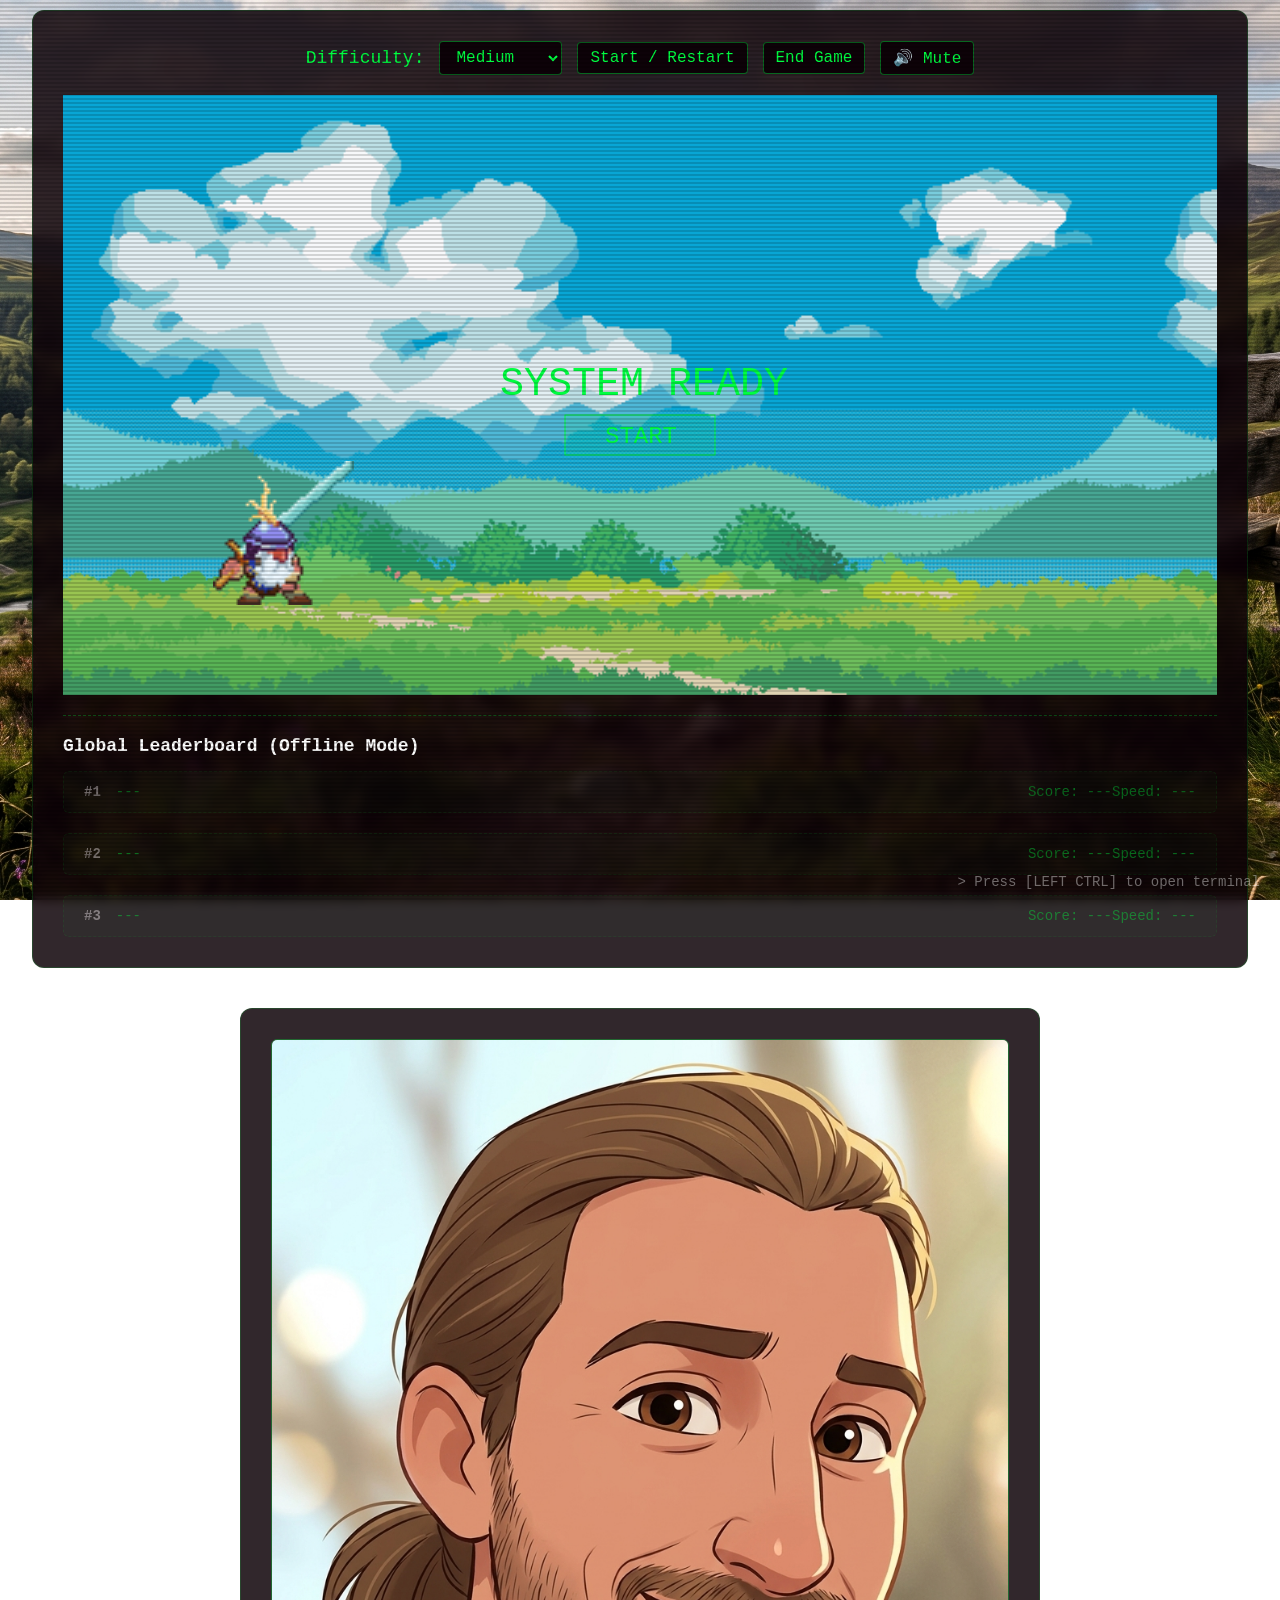
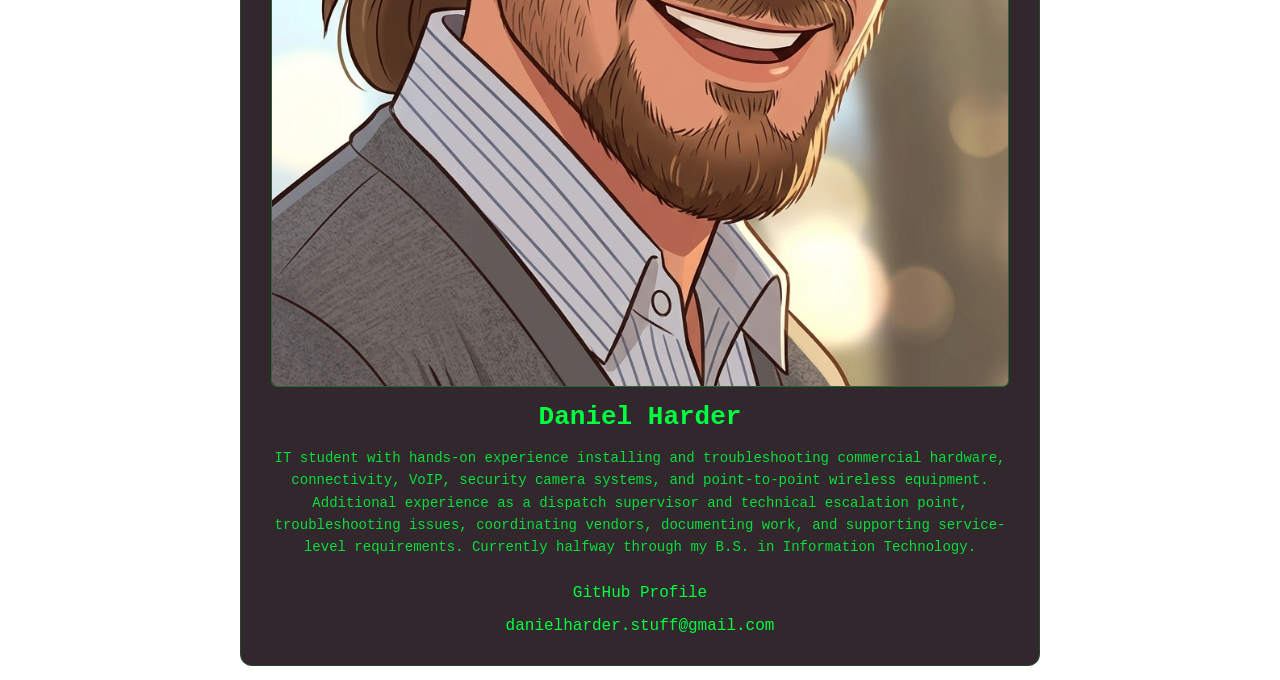
==== index.html @ 2880f7e4 "Quite a few game changes, and a few cmd additions" ====
<!DOCTYPE html>
<html lang="en">
<head>
    <meta charset="UTF-8">
    <meta name="viewport" content="width=device-width, initial-scale=1.0">
    <title>Daniel's Terminal</title> 
    <link href="https://fonts.googleapis.com/css2?family=Fredoka:wght@500&display=swap" rel="stylesheet">
    <link rel="stylesheet" href="style.css">
</head>
<body>
    <div class="layout-container">
        
        <div class="game-column">
            <div class="controls">
                <label for="difficulty">Difficulty: </label>
                <select id="difficulty">
                    <option value="practice">Practice</option>
                    <option value="medium" selected>Medium</option>
                    <option value="hard">Hard</option>
                </select>
                
                <button id="startBtn">Start / Restart</button>
                <button id="endBtn">End Game</button>
                <button id="muteBtn">🔊 Mute</button>
            </div>

            <canvas id="gameCanvas" width="1200" height="700"></canvas>

            <div class="leaderboard-panel">
                <h3>Global Leaderboard (Offline Mode)</h3>
                <div class="scores-grid" id="leaderboardGrid"></div>
            </div>
        </div>

        <div class="profile-column">
            <img src="assets/anidani.jpg" alt="Daniel" class="profile-pic">
            <h2>Daniel Harder</h2>
            
            <p class="bio-text">
                IT student with hands-on experience installing and troubleshooting commercial hardware, connectivity, VoIP, security camera systems, and point-to-point wireless equipment. Additional experience as a dispatch supervisor and technical escalation point, troubleshooting issues, coordinating vendors, documenting work, and supporting service-level requirements. Currently halfway through my B.S. in Information Technology.
            </p>
            
            <div class="links">
                <a href="https://github.com/danielharderpi-png" target="_blank">GitHub Profile</a>
                <a href="mailto:danielharder.stuff@gmail.com">danielharder.stuff@gmail.com</a>
            </div>
        </div>

    </div>

    <!-- The Name Input Overlay (Hidden by default) -->
    <div id="nameModal" class="modal hidden">
        <div class="modal-content">
            <h3>NEW RECORD IDENTIFIED</h3>
            <p>Enter User ID for the Leaderboard:</p>
            <input type="text" id="playerNameInput" maxlength="10" autocomplete="off" placeholder="NAME">
            <button id="saveNameBtn">Save Record</button>
        </div>
    </div>

    <!-- Terminal Hint -->
    <div id="terminal-hint">> Press [LEFT CTRL] to open terminal</div>

    <!-- Terminal Overlay -->
    <div id="terminal-overlay" class="hidden">
        <div id="terminal-output"></div>
        <div class="terminal-input-line">
            <span class="prompt">guest@terminalio:~$</span>
            <input type="text" id="terminal-input" autocomplete="off" spellcheck="false">
        </div>
    </div>

    <div class="scanlines"></div>

    <script src="script.js"></script>
</body>
</html>
---- style.css ----
* {
    box-sizing: border-box;
}

body {
    margin: 0;
    background-image: url('assets/sitebg.jpg');
    background-size: cover;
    background-position: center;
    background-repeat: no-repeat;
    background-attachment: fixed;
    color: #00ff41;
    font-family: monospace;
    display: flex;
    justify-content: center;
    align-items: center;
    min-height: 100vh; 
    padding: 10px 0;
}

.layout-container {
    display: flex;
    width: 95%;
    max-width: 1800px;
    justify-content: space-between;
    align-items: flex-start;
    gap: 40px;
}

.game-column {
    flex: 1;
    display: flex;
    flex-direction: column;
    align-items: center;
    background-color: rgba(13, 2, 8, 0.85);
    backdrop-filter: blur(6px);
    padding: 30px;
    border-radius: 12px;
    border: 1px solid rgba(0, 255, 65, 0.15);
    width: 100%;
}

.controls {
    display: flex;
    gap: 15px;
    align-items: center;
    font-size: 18px;
    margin-bottom: 20px;
    z-index: 10; 
}

select, button {
    background-color: #0d0208;
    color: #00ff41;
    border: 1px solid rgba(0, 255, 65, 0.4);
    border-radius: 4px;
    padding: 6px 12px;
    font-family: monospace;
    font-size: 16px;
    cursor: pointer;
    transition: 0.2s;
}

button:hover, select:hover {
    background-color: #00ff41;
    color: #0d0208;
}

canvas {
    background-color: transparent;
    border: none;
    box-shadow: none;
    max-width: 100%;
    height: auto;
}

.profile-column {
    display: flex;
    flex-direction: column;
    align-items: center;
    gap: 15px;
    width: 350px;
    background-color: rgba(13, 2, 8, 0.85);
    backdrop-filter: blur(6px);
    padding: 30px;
    border-radius: 12px;
    border: 1px solid rgba(0, 255, 65, 0.15);
    z-index: 10;
}

.profile-pic {
    width: 100%;
    height: auto;
    border: 1px solid rgba(0, 255, 65, 0.3);
    border-radius: 6px;
    display: block;
    object-fit: cover;
}

.profile-column h2 { margin: 0; font-size: 26px; text-align: center; }

.bio-text {
    font-size: 14px;
    line-height: 1.6;
    text-align: center;
    color: rgba(0, 255, 65, 0.85);
    margin: 0;
}

.links { display: flex; flex-direction: column; align-items: center; gap: 15px; margin-top: 10px; }
.links a { color: #00ff41; text-decoration: none; font-size: 16px; transition: 0.2s; word-break: break-all;}
.links a:hover { text-decoration: underline; background-color: rgba(0, 255, 65, 0.15); padding: 2px 4px; border-radius: 3px;}

.leaderboard-panel {
    width: 100%;
    margin-top: 20px;
    border-top: 1px dashed rgba(0, 255, 65, 0.3);
    padding-top: 20px;
    z-index: 10;
}

.leaderboard-panel h3 {
    margin: 0 0 15px 0;
    font-size: 18px;
    color: #fff;
    text-align: left;
}

.scores-grid {
    display: flex;
    justify-content: space-between;
    gap: 20px;
}

.score-card {
    flex: 1;
    display: flex;
    justify-content: space-between;
    background-color: rgba(0, 255, 65, 0.05);
    padding: 12px 20px;
    border-radius: 6px;
    border: 1px solid rgba(0, 255, 65, 0.2);
    font-size: 14px;
    align-items: center;
}

.score-card.empty {
    opacity: 0.4;
    border-style: dashed;
}

.rank { font-weight: bold; color: #fff; }
.name { flex-grow: 1; margin-left: 15px; }

.scanlines {
    position: fixed;
    top: 0; left: 0; width: 100vw; height: 100vh;
    background: linear-gradient(rgba(18, 16, 16, 0) 50%, rgba(0, 0, 0, 0.15) 50%);
    background-size: 100% 4px;
    pointer-events: none; 
    z-index: 5;
}

@keyframes shake {
    0% { transform: translate(2px, 2px) rotate(0deg); }
    20% { transform: translate(-3px, 0px) rotate(1deg); }
    40% { transform: translate(2px, -2px) rotate(1deg); }
    60% { transform: translate(-3px, 2px) rotate(0deg); }
    80% { transform: translate(3px, -1px) rotate(-1deg); }
    100% { transform: translate(0px, 0px) rotate(0deg); }
}
.shake {
    animation: shake 0.2s cubic-bezier(.36,.07,.19,.97) both;
}

.hidden { display: none !important; }

.modal {
    position: fixed; 
    top: 0; left: 0; width: 100vw; height: 100vh;
    background-color: rgba(13, 2, 8, 0.9);
    display: flex; 
    justify-content: center; 
    align-items: center;
    z-index: 100;
}

.modal-content {
    background-color: rgba(13, 2, 8, 0.95);
    padding: 40px; 
    border-radius: 8px;
    border: 1px solid #00ff41;
    text-align: center; 
    box-shadow: 0 0 30px rgba(0, 255, 65, 0.4);
}

.modal-content h3 { margin-top: 0; }

.modal-content input {
    background-color: #0d0208; 
    color: #00ff41;
    border: 1px solid rgba(0, 255, 65, 0.5);
    padding: 10px; 
    margin: 15px 0; 
    font-family: monospace; 
    font-size: 20px;
    text-align: center; 
    text-transform: uppercase; 
    outline: none;
    width: 200px;
}

@media (max-width: 1400px) {
    .layout-container {
        flex-direction: column;
        align-items: center;
    }
    
    .profile-column {
        width: 100%;
        max-width: 800px; 
    }

    .scores-grid {
        flex-direction: column; 
    }
}

/* Terminal Hint */
#terminal-hint {
    position: fixed;
    bottom: 10px;
    right: 20px;
    color: rgba(255, 255, 255, 0.4);
    font-family: monospace;
    font-size: 14px;
    z-index: 100;
    pointer-events: none;
}

/* Terminal Overlay */
#terminal-overlay {
    position: fixed;
    bottom: 0;
    left: 0;
    width: 100%;
    height: 45vh; 
    background: rgba(0, 0, 0, 0.85);
    backdrop-filter: blur(5px);
    color: #00ff00;
    font-family: monospace;
    z-index: 1000;
    padding: 20px;
    box-sizing: border-box;
    display: flex;
    flex-direction: column;
    overflow-y: auto;
}

#terminal-output {
    margin-bottom: 10px;
    white-space: pre-wrap;
    line-height: 1.5;
}

.terminal-input-line {
    display: flex;
    align-items: center;
}

.prompt {
    margin-right: 10px;
    color: #00ff00;
}

#terminal-input {
    background: transparent;
    border: none;
    color: #00ff00;
    font-family: monospace;
    font-size: 16px;
    flex-grow: 1;
    outline: none;
}

/* Blinking Placeholder for Terminal Hint */
.blink-placeholder::placeholder {
    color: rgba(0, 255, 65, 0.6);
    animation: blink 1.5s step-end infinite;
}

@keyframes blink {
    50% { opacity: 0; }
}
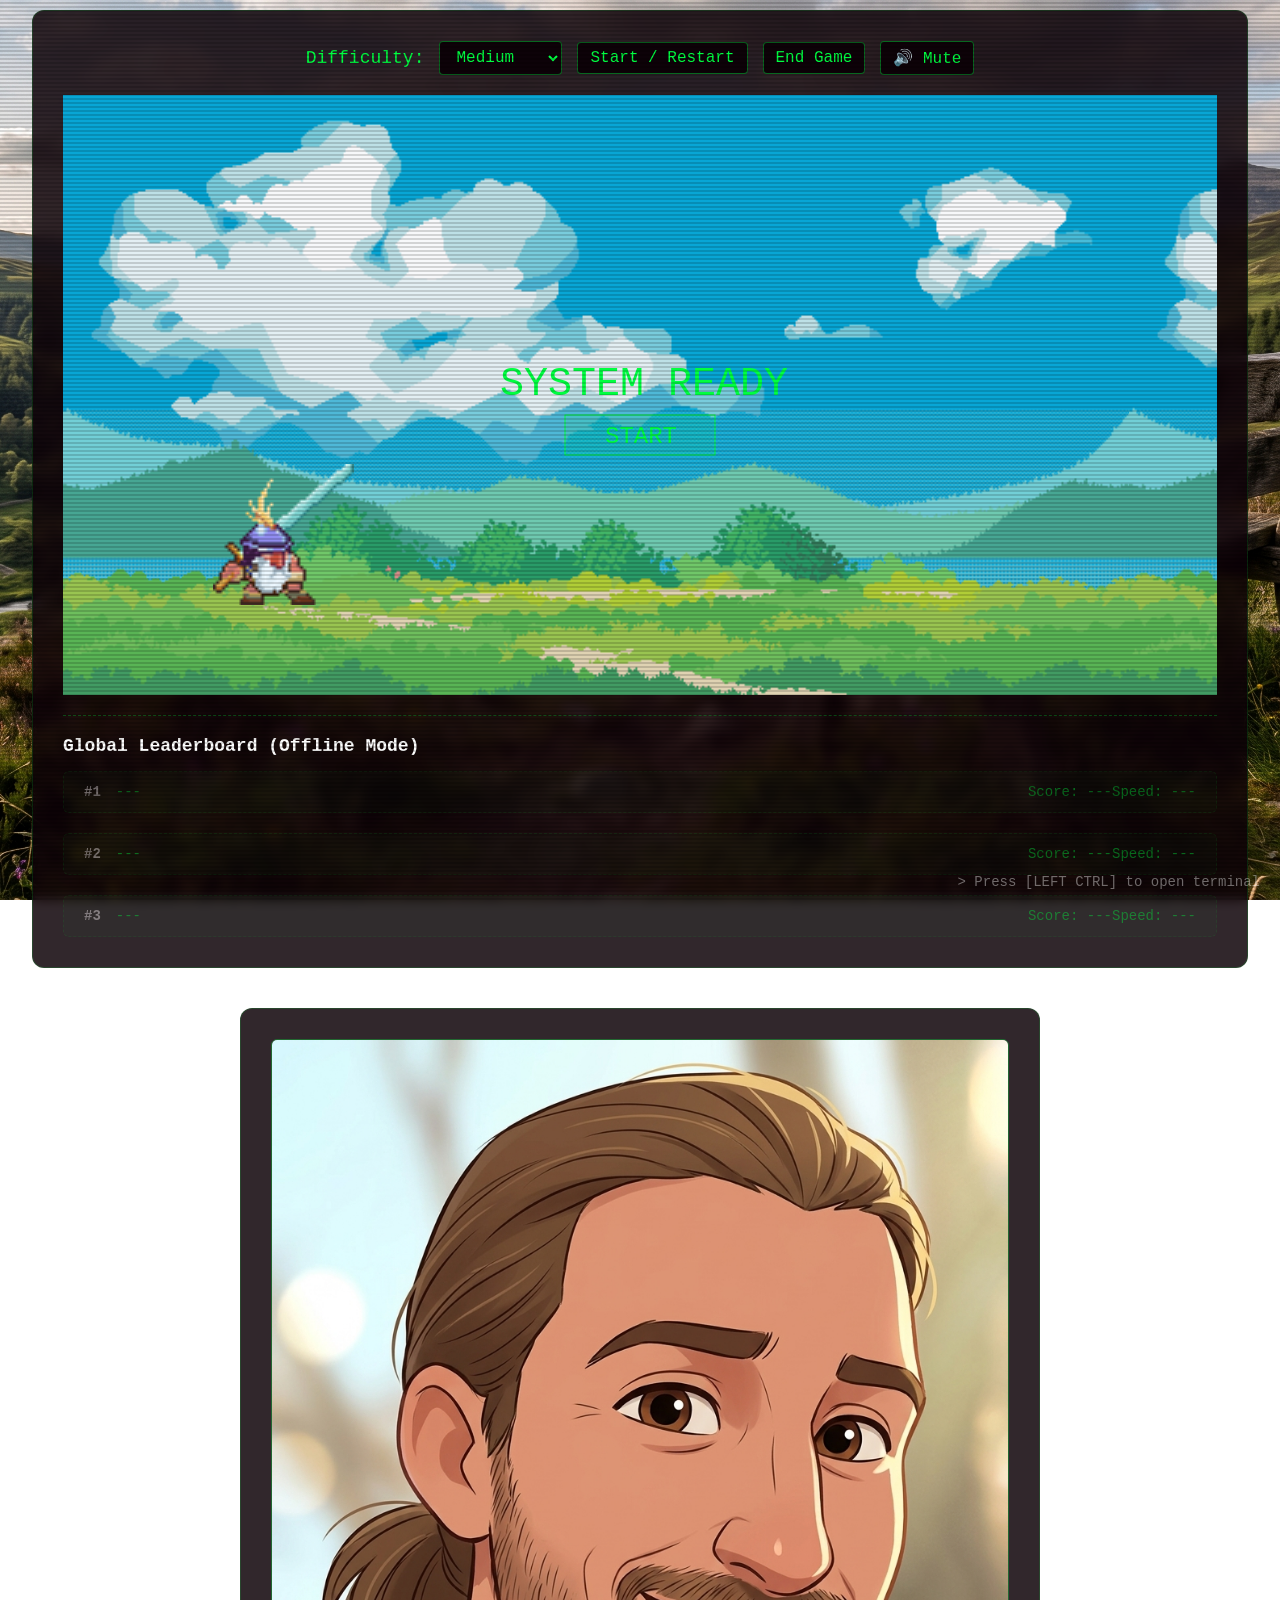
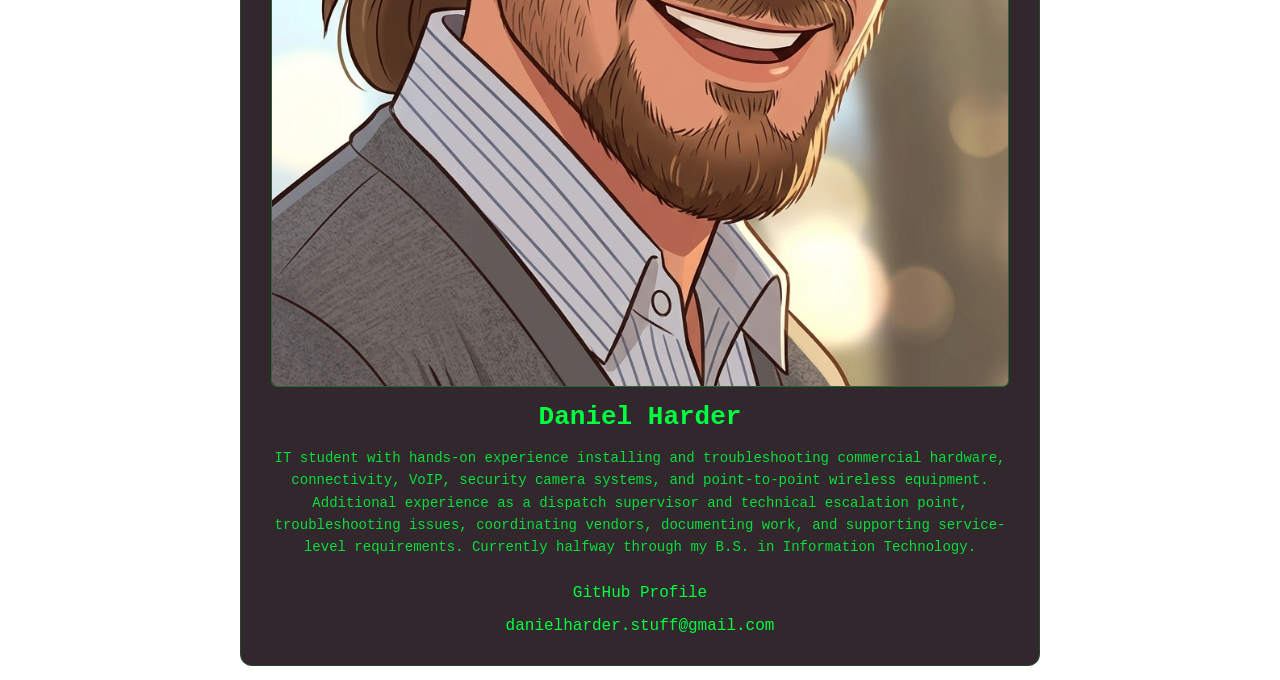
==== commit c2f5d83f: "attempt at adjusting format for large mobile screens." ====
--- a/index.html
+++ b/index.html
@@ -72,6 +72,18 @@
 
     <div class="scanlines"></div>
 
-    <script src="script.js"></script>
+    <script>
+    // Check if the user is on a mobile device
+    if (/Mobi|Android|iPhone|iPad/i.test(navigator.userAgent) || window.matchMedia("(pointer: coarse)").matches) {
+        let mobileScript = document.createElement('script');
+        mobileScript.src = 'mobile.js';
+        document.body.appendChild(mobileScript);
+    } else {
+        // Otherwise, load the desktop terminal game
+        let desktopScript = document.createElement('script');
+        desktopScript.src = 'script.js';
+        document.body.appendChild(desktopScript);
+    }
+</script>
 </body>
 </html>
--- a/style.css
+++ b/style.css
@@ -291,4 +291,23 @@
 
 @keyframes blink {
     50% { opacity: 0; }
+}
+@media (max-width: 1024px) {
+    .controls, .profile-column, .leaderboard-panel {
+        display: none !important;
+    }
+    .game-column {
+        padding: 0;
+        border: none;
+        background-color: transparent;
+        backdrop-filter: none;
+        width: 100vw;
+        height: 100vh;
+        justify-content: center;
+    }
+    .layout-container {
+        width: 100%;
+        margin: 0;
+        gap: 0;
+    }
 }
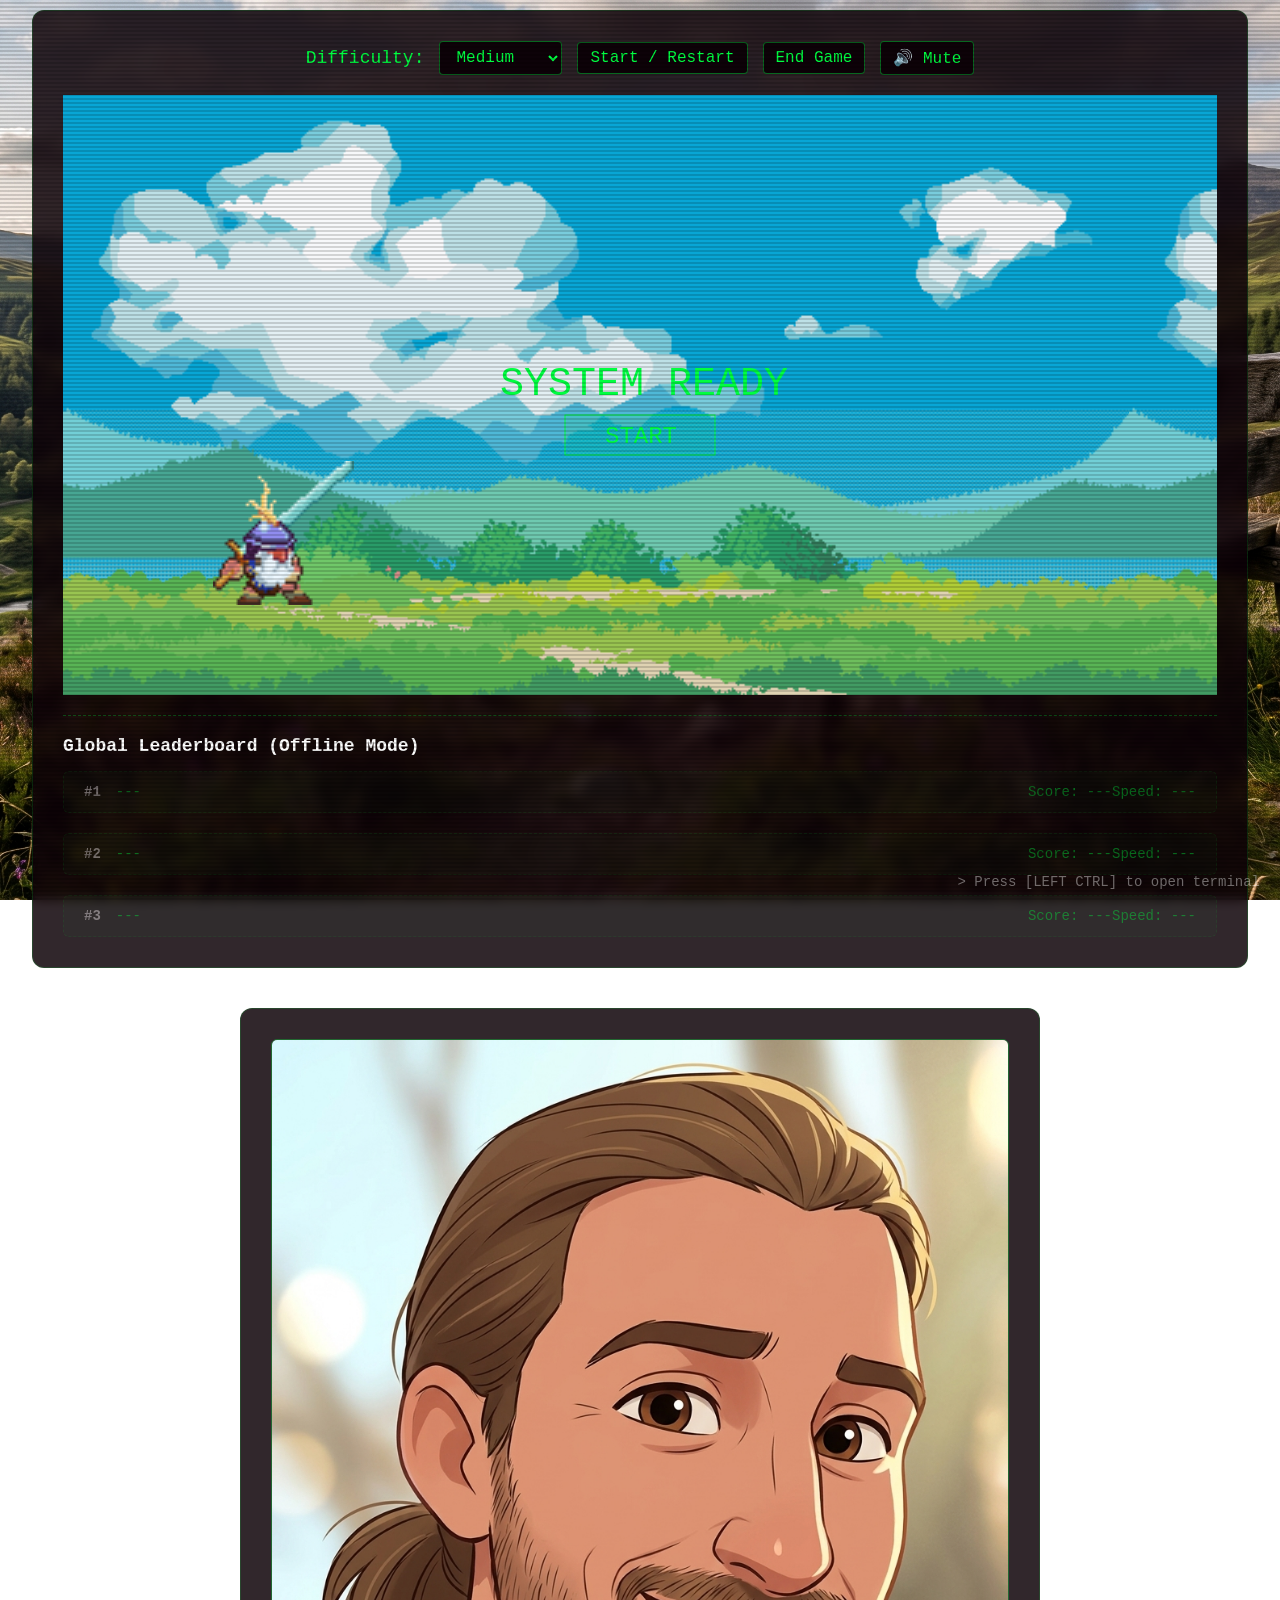
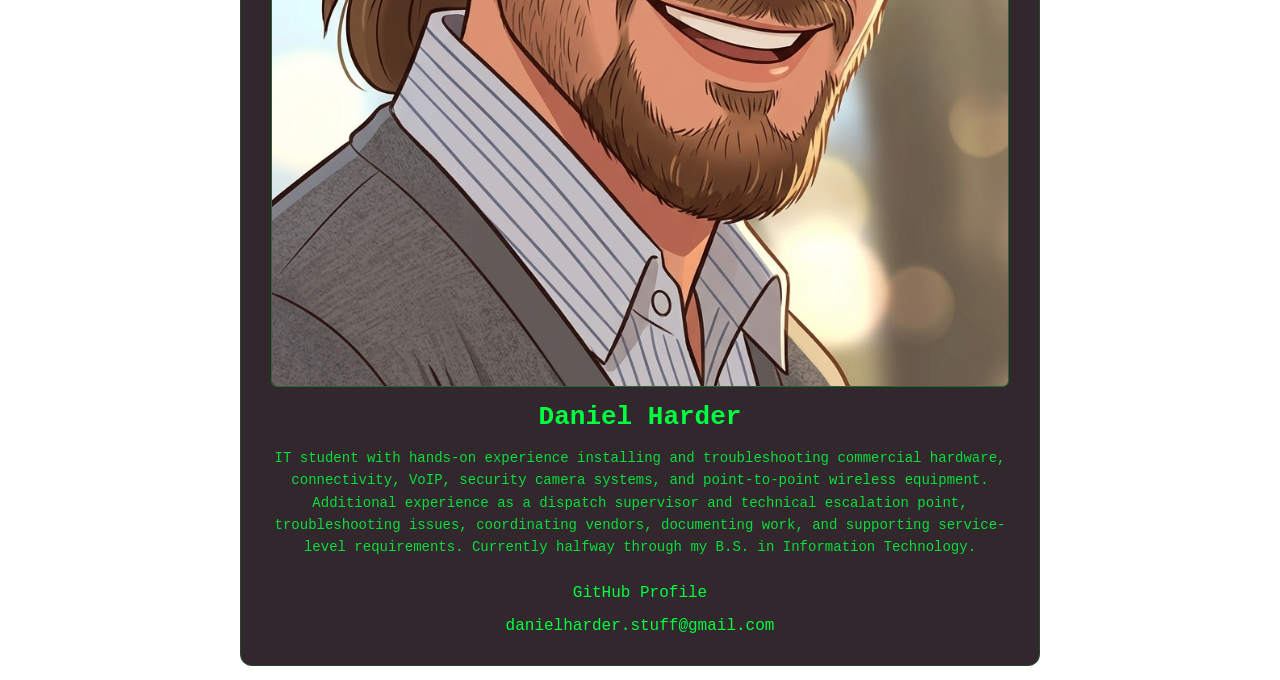
==== commit 25144cfa: "added favi, and updated site preview for text" ====
--- a/index.html
+++ b/index.html
@@ -3,7 +3,17 @@
 <head>
     <meta charset="UTF-8">
     <meta name="viewport" content="width=device-width, initial-scale=1.0">
-    <title>Daniel's Terminal</title> 
+    <title>Terminalio</title> 
+
+    <link rel="icon" type="image/png" href="assets/flavi.png">
+
+    <meta property="og:title" content="Terminalio">
+    <meta property="og:description" content="You can only think and communicate using words that already exist. If you experience a profound feeling or realization that has no vocabulary, did it actually happen, or does your brain dissolve it because it can't file it away in a linguistic drawer?">
+    <meta property="og:image" content="https://helloterminalio.com/assets/page_preview.png">
+    <meta property="og:url" content="https://helloterminalio.com">
+    
+    <meta name="twitter:card" content="summary"> 
+
     <link href="https://fonts.googleapis.com/css2?family=Fredoka:wght@500&display=swap" rel="stylesheet">
     <link rel="stylesheet" href="style.css">
 </head>
@@ -84,6 +94,6 @@
         desktopScript.src = 'script.js';
         document.body.appendChild(desktopScript);
     }
-</script>
+    </script>
 </body>
 </html>
--- a/style.css
+++ b/style.css
@@ -292,21 +292,33 @@
 @keyframes blink {
     50% { opacity: 0; }
 }
-@media (max-width: 1024px) {
-    .controls, .profile-column, .leaderboard-panel {
+
+@media (max-width: 1024px), (pointer: coarse) {
+    body {
+        height: 100dvh;
+        min-height: 100dvh;
+        padding: 0;
+        overflow: hidden;
+        }
+    /* Add #terminal-hint right here */
+    .controls, .profile-column, .leaderboard-panel, #terminal-hint {
         display: none !important;
     }
+    
     .game-column {
         padding: 0;
         border: none;
         background-color: transparent;
         backdrop-filter: none;
         width: 100vw;
-        height: 100vh;
+        height: 100dvh;
+        display: flex;
         justify-content: center;
+        align-items: center;
     }
     .layout-container {
         width: 100%;
+        height: 100dvh;
         margin: 0;
         gap: 0;
     }
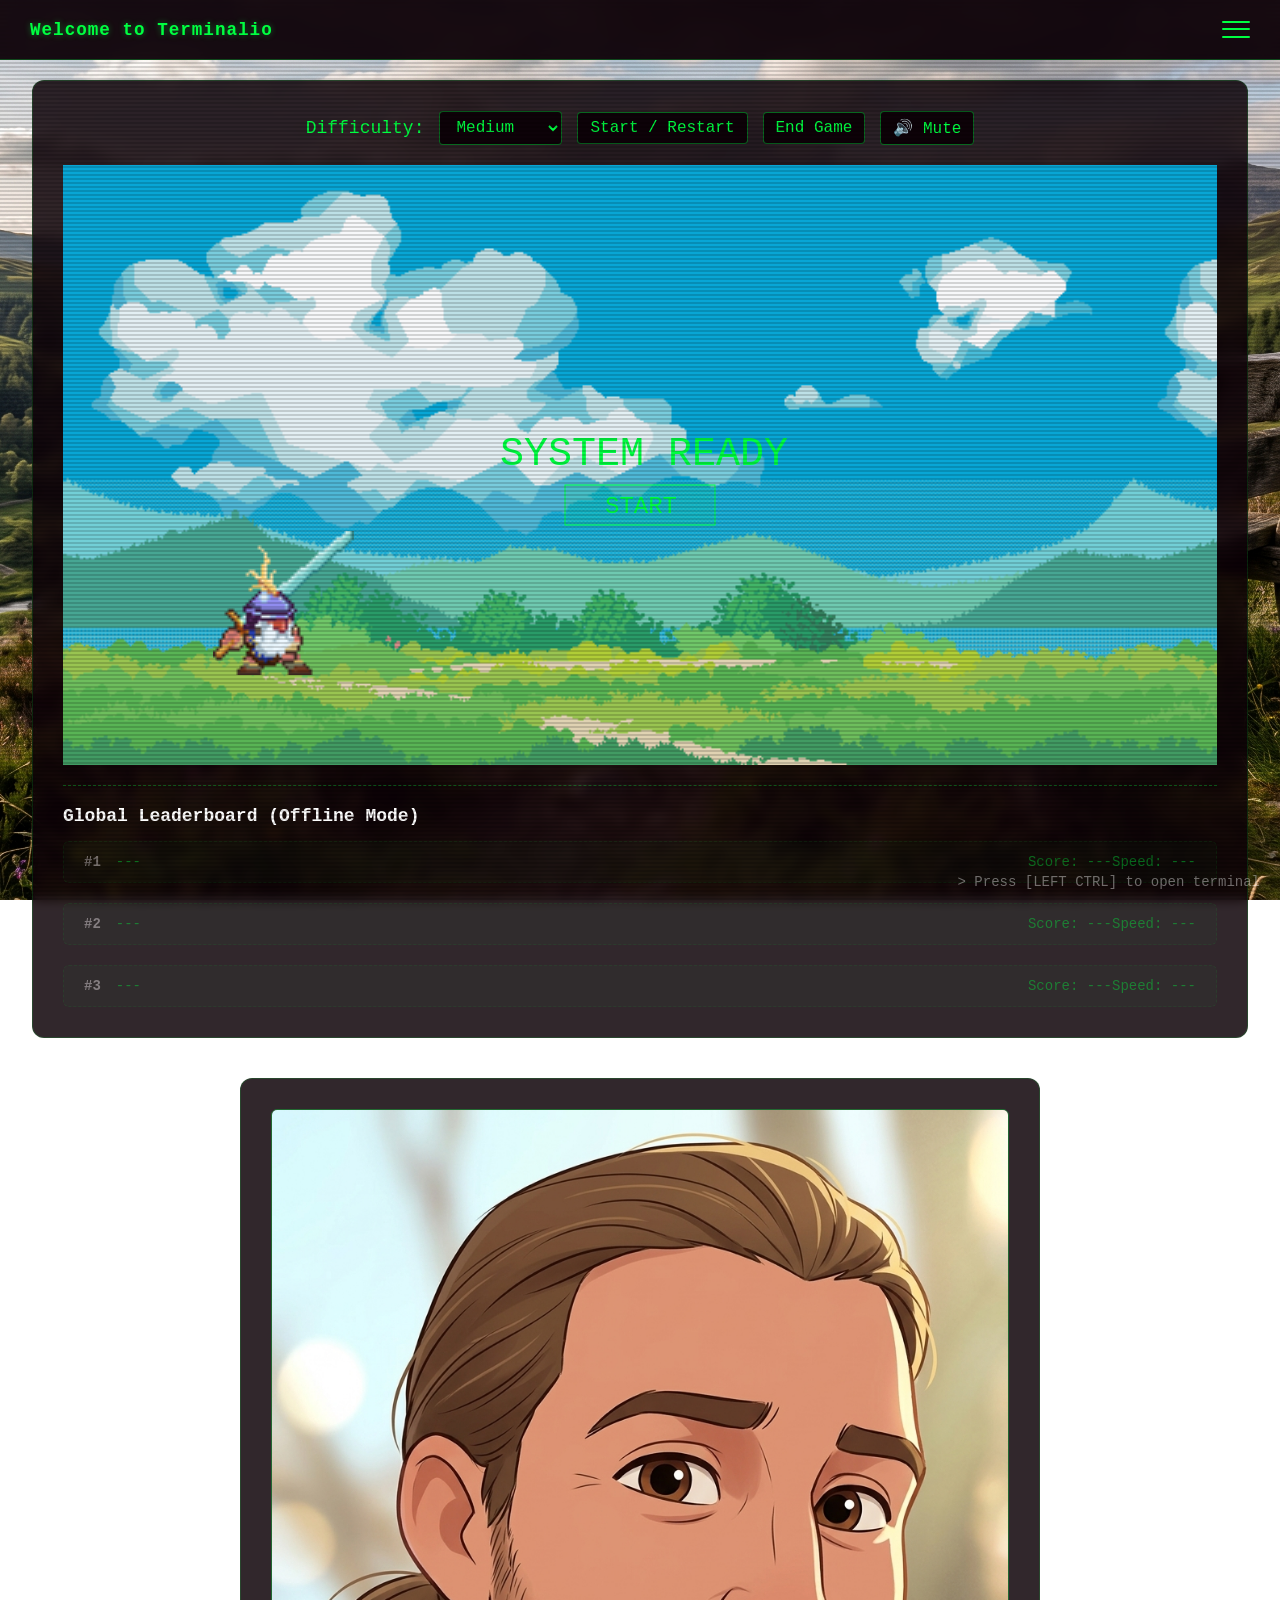
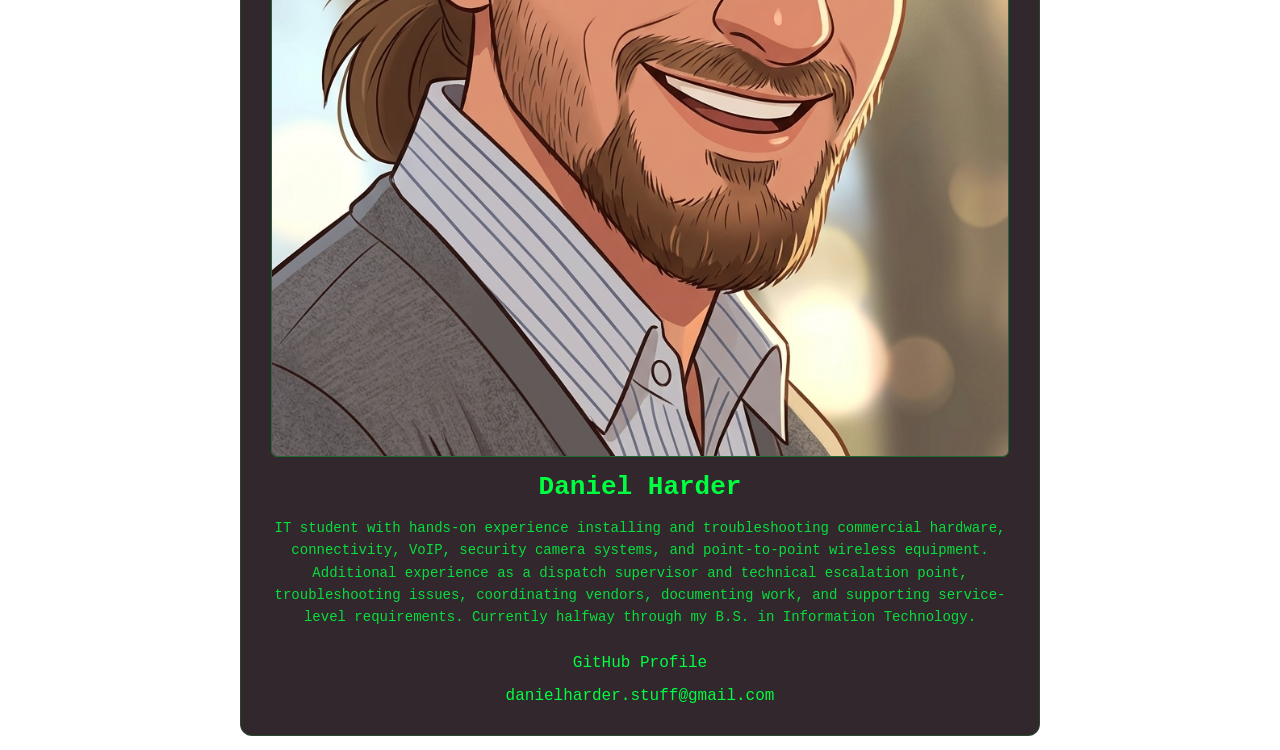
==== commit 239891b0: "Added new images and updated index.html and style.css for the vanish point project." ====
--- a/index.html
+++ b/index.html
@@ -18,6 +18,23 @@
     <link rel="stylesheet" href="style.css">
 </head>
 <body>
+    <!-- Top Navigation Header -->
+    <header class="terminal-nav">
+        <div class="nav-brand">Welcome to Terminalio</div>
+        <div class="menu-container">
+            <button id="menuToggle" class="hamburger-btn" aria-label="Toggle Navigation">
+                <span class="bar"></span>
+                <span class="bar"></span>
+                <span class="bar"></span>
+            </button>
+            <div id="dropdownMenu" class="dropdown-menu">
+                <a href="/" class="menu-link active">Home / Terminal Arcade</a>
+                <a href="/vanishpoint" class="menu-link">VanishPoint</a>
+                <a href="/marceline" class="menu-link disabled">Marceline (Coming Soon)</a>
+            </div>
+        </div>
+    </header>
+
     <div class="layout-container">
         
         <div class="game-column">
@@ -83,6 +100,23 @@
     <div class="scanlines"></div>
 
     <script>
+    // Navigation Menu Logic
+    const menuToggle = document.getElementById('menuToggle');
+    const dropdownMenu = document.getElementById('dropdownMenu');
+
+    menuToggle.addEventListener('click', (e) => {
+        e.stopPropagation();
+        dropdownMenu.classList.toggle('open');
+        menuToggle.classList.toggle('active');
+    });
+
+    document.addEventListener('click', (e) => {
+        if (!dropdownMenu.contains(e.target) && !menuToggle.contains(e.target)) {
+            dropdownMenu.classList.remove('open');
+            menuToggle.classList.remove('active');
+        }
+    });
+
     // Check if the user is on a mobile device
     if (/Mobi|Android|iPhone|iPad/i.test(navigator.userAgent) || window.matchMedia("(pointer: coarse)").matches) {
         let mobileScript = document.createElement('script');
--- a/style.css
+++ b/style.css
@@ -15,9 +15,128 @@
     justify-content: center;
     align-items: center;
     min-height: 100vh; 
-    padding: 10px 0;
-}
-
+    padding: 80px 0 10px 0; /* Adjusted top padding to make room for fixed header */
+}
+
+/* --- TOP NAVIGATION BAR --- */
+.terminal-nav {
+    position: fixed;
+    top: 0;
+    left: 0;
+    width: 100%;
+    height: 60px;
+    background: rgba(13, 2, 8, 0.95);
+    backdrop-filter: blur(8px);
+    border-bottom: 1px solid rgba(0, 255, 65, 0.25);
+    display: flex;
+    justify-content: space-between;
+    align-items: center;
+    padding: 0 30px;
+    z-index: 1000;
+}
+
+.nav-brand {
+    font-size: 1.1rem;
+    font-weight: bold;
+    letter-spacing: 1px;
+    color: #00ff41;
+    text-shadow: 0 0 6px rgba(0, 255, 65, 0.4);
+}
+
+.menu-container {
+    position: relative;
+}
+
+/* Hamburger Icon */
+.hamburger-btn {
+    background: transparent;
+    border: none;
+    cursor: pointer;
+    display: flex;
+    flex-direction: column;
+    justify-content: space-around;
+    width: 28px;
+    height: 22px;
+    padding: 0;
+}
+
+.hamburger-btn:hover {
+    background: transparent;
+}
+
+.hamburger-btn .bar {
+    width: 100%;
+    height: 2px;
+    background-color: #00ff41;
+    border-radius: 2px;
+    transition: all 0.25s ease-in-out;
+}
+
+.hamburger-btn.active .bar:nth-child(1) {
+    transform: translateY(7px) rotate(45deg);
+}
+.hamburger-btn.active .bar:nth-child(2) {
+    opacity: 0;
+}
+.hamburger-btn.active .bar:nth-child(3) {
+    transform: translateY(-7px) rotate(-45deg);
+}
+
+/* Dropdown Directory */
+.dropdown-menu {
+    position: absolute;
+    top: 45px;
+    right: 0;
+    width: 250px;
+    background: rgba(13, 2, 8, 0.98);
+    border: 1px solid rgba(0, 255, 65, 0.4);
+    box-shadow: 0 8px 24px rgba(0, 0, 0, 0.8);
+    border-radius: 6px;
+    display: flex;
+    flex-direction: column;
+    opacity: 0;
+    transform: translateY(-10px);
+    pointer-events: none;
+    transition: opacity 0.2s ease, transform 0.2s ease;
+}
+
+.dropdown-menu.open {
+    opacity: 1;
+    transform: translateY(0);
+    pointer-events: auto;
+}
+
+.menu-link {
+    padding: 12px 18px;
+    color: rgba(0, 255, 65, 0.85);
+    text-decoration: none;
+    font-size: 14px;
+    border-bottom: 1px solid rgba(0, 255, 65, 0.1);
+    transition: background 0.15s, color 0.15s;
+}
+
+.menu-link:last-child {
+    border-bottom: none;
+}
+
+.menu-link:hover {
+    background: rgba(0, 255, 65, 0.15);
+    color: #00ff41;
+}
+
+.menu-link.active {
+    border-left: 3px solid #00ff41;
+    font-weight: bold;
+    color: #00ff41;
+    background: rgba(0, 255, 65, 0.05);
+}
+
+.menu-link.disabled {
+    opacity: 0.4;
+    pointer-events: none;
+}
+
+/* --- SITE LAYOUT --- */
 .layout-container {
     display: flex;
     width: 95%;
@@ -299,8 +418,8 @@
         min-height: 100dvh;
         padding: 0;
         overflow: hidden;
-        }
-    /* Add #terminal-hint right here */
+    }
+    
     .controls, .profile-column, .leaderboard-panel, #terminal-hint {
         display: none !important;
     }
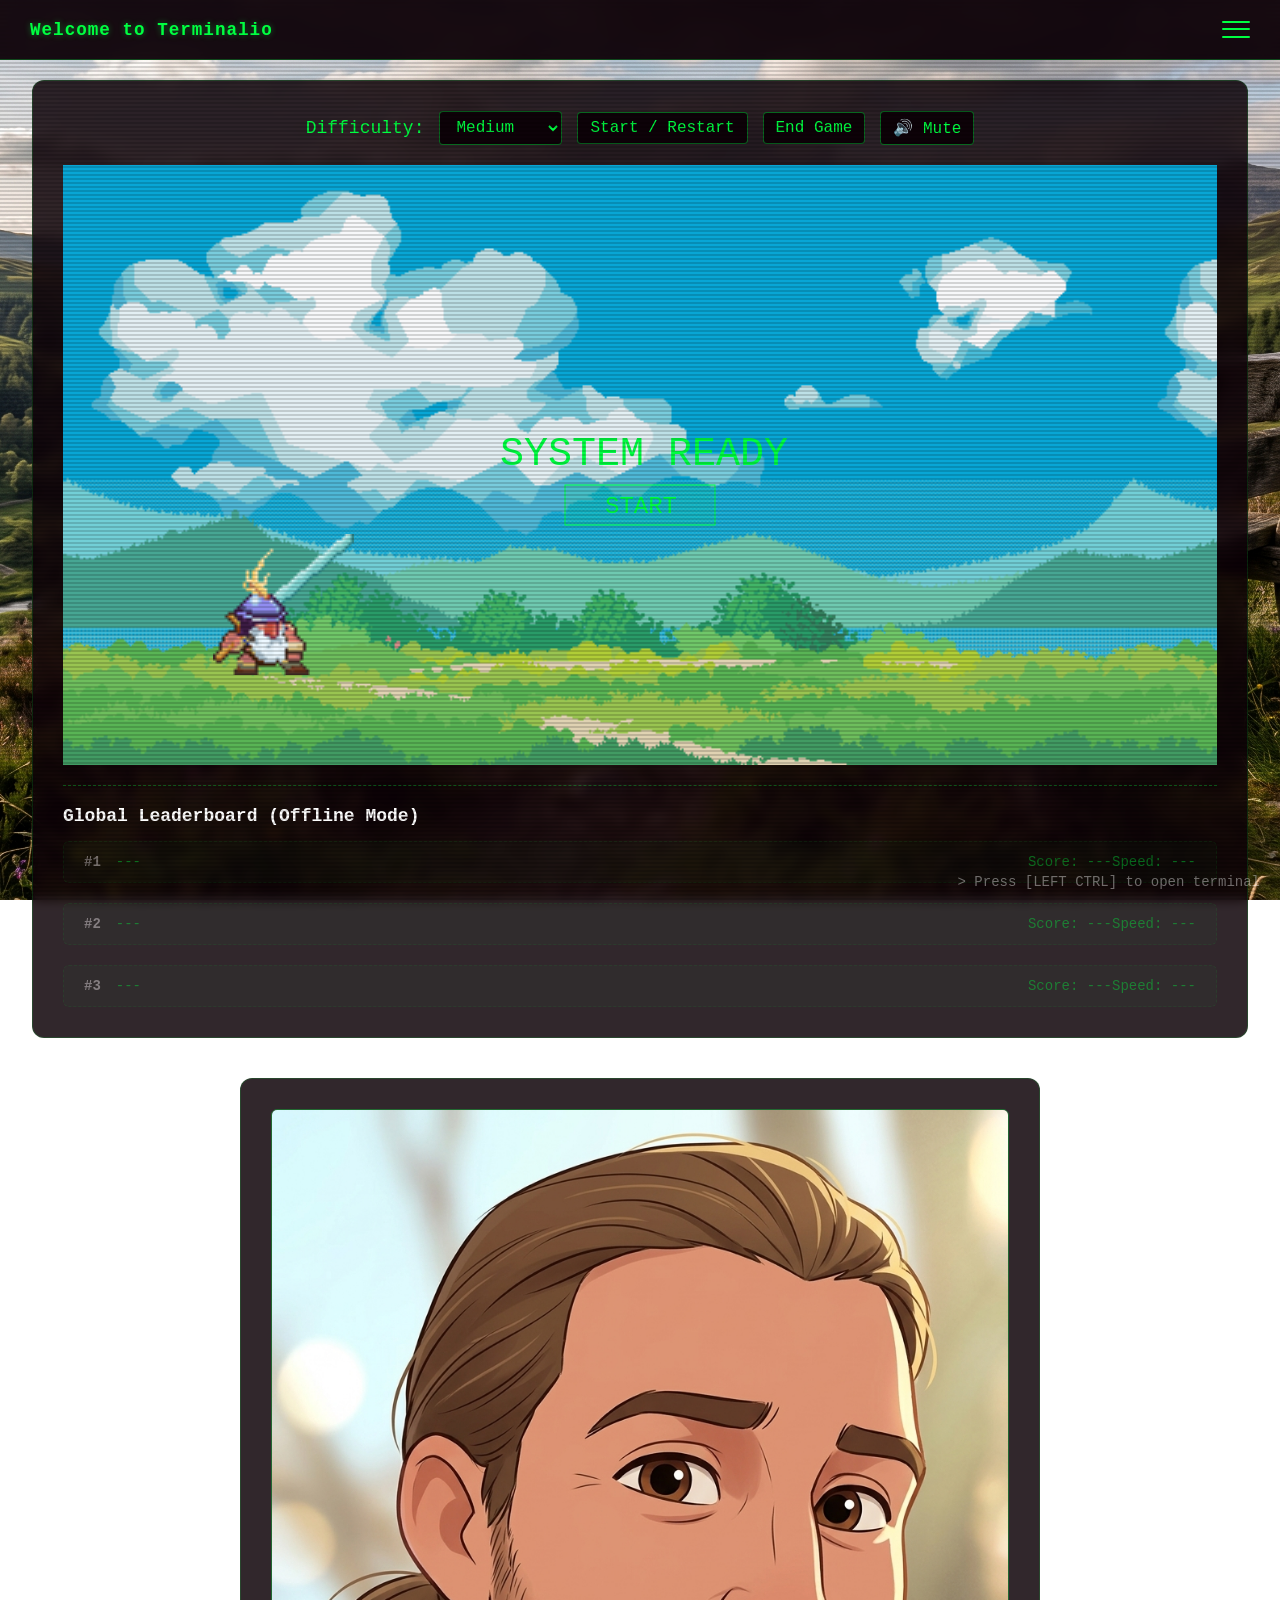
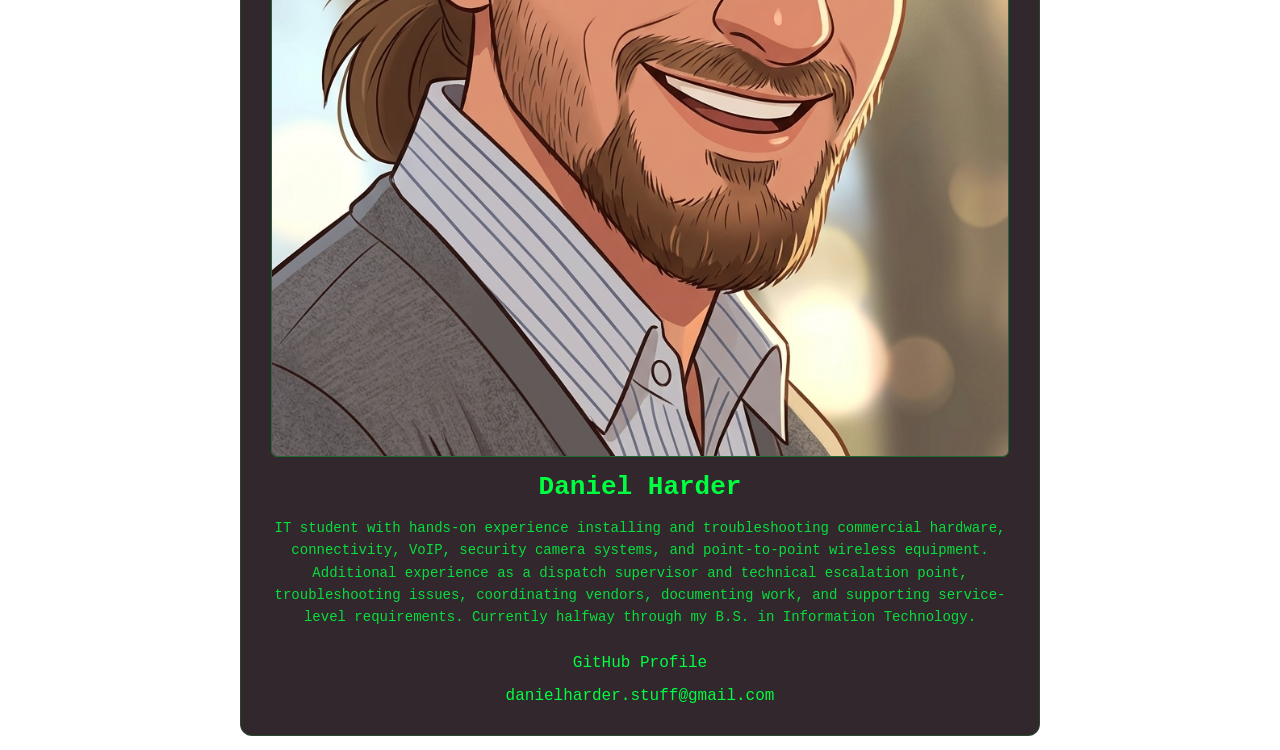
==== commit 98471245: "mobile page functionality additions" ====
--- a/index.html
+++ b/index.html
@@ -17,7 +17,7 @@
     <link href="https://fonts.googleapis.com/css2?family=Fredoka:wght@500&display=swap" rel="stylesheet">
     <link rel="stylesheet" href="style.css">
 </head>
-<body>
+<body class="arcade-page">
     <!-- Top Navigation Header -->
     <header class="terminal-nav">
         <div class="nav-brand">Welcome to Terminalio</div>
@@ -30,7 +30,7 @@
             <div id="dropdownMenu" class="dropdown-menu">
                 <a href="/" class="menu-link active">Home / Terminal Arcade</a>
                 <a href="/vanishpoint" class="menu-link">VanishPoint</a>
-                <a href="/marceline" class="menu-link disabled">Marceline (Coming Soon)</a>
+                <a href="/marceline" class="menu-link">Project Marceline</a>
             </div>
         </div>
     </header>
@@ -103,17 +103,20 @@
     // Navigation Menu Logic
     const menuToggle = document.getElementById('menuToggle');
     const dropdownMenu = document.getElementById('dropdownMenu');
+    window.isMenuOpen = false;
 
     menuToggle.addEventListener('click', (e) => {
         e.stopPropagation();
         dropdownMenu.classList.toggle('open');
         menuToggle.classList.toggle('active');
+        window.isMenuOpen = dropdownMenu.classList.contains('open'); 
     });
 
     document.addEventListener('click', (e) => {
         if (!dropdownMenu.contains(e.target) && !menuToggle.contains(e.target)) {
             dropdownMenu.classList.remove('open');
             menuToggle.classList.remove('active');
+            window.isMenuOpen = false; 
         }
     });
 
--- a/style.css
+++ b/style.css
@@ -413,7 +413,7 @@
 }
 
 @media (max-width: 1024px), (pointer: coarse) {
-    body {
+    body.arcade-page {
         height: 100dvh;
         min-height: 100dvh;
         padding: 0;
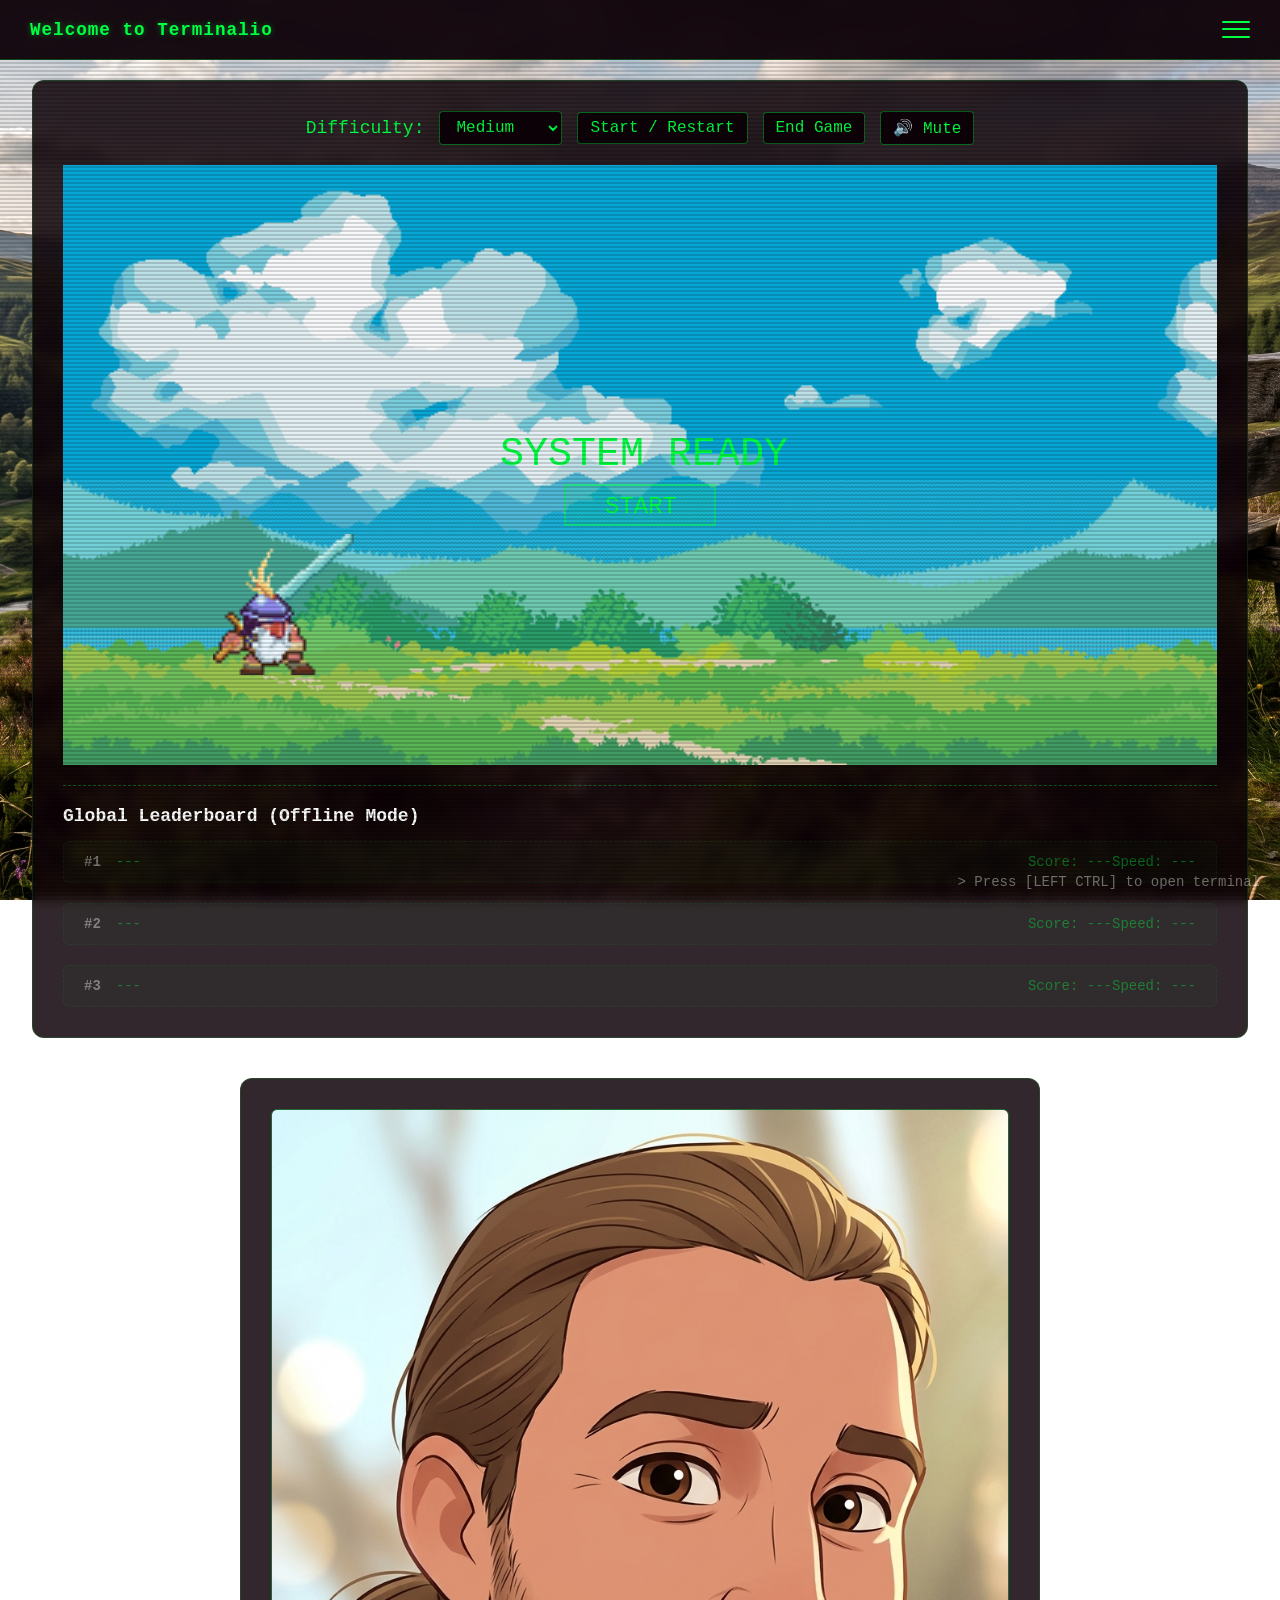
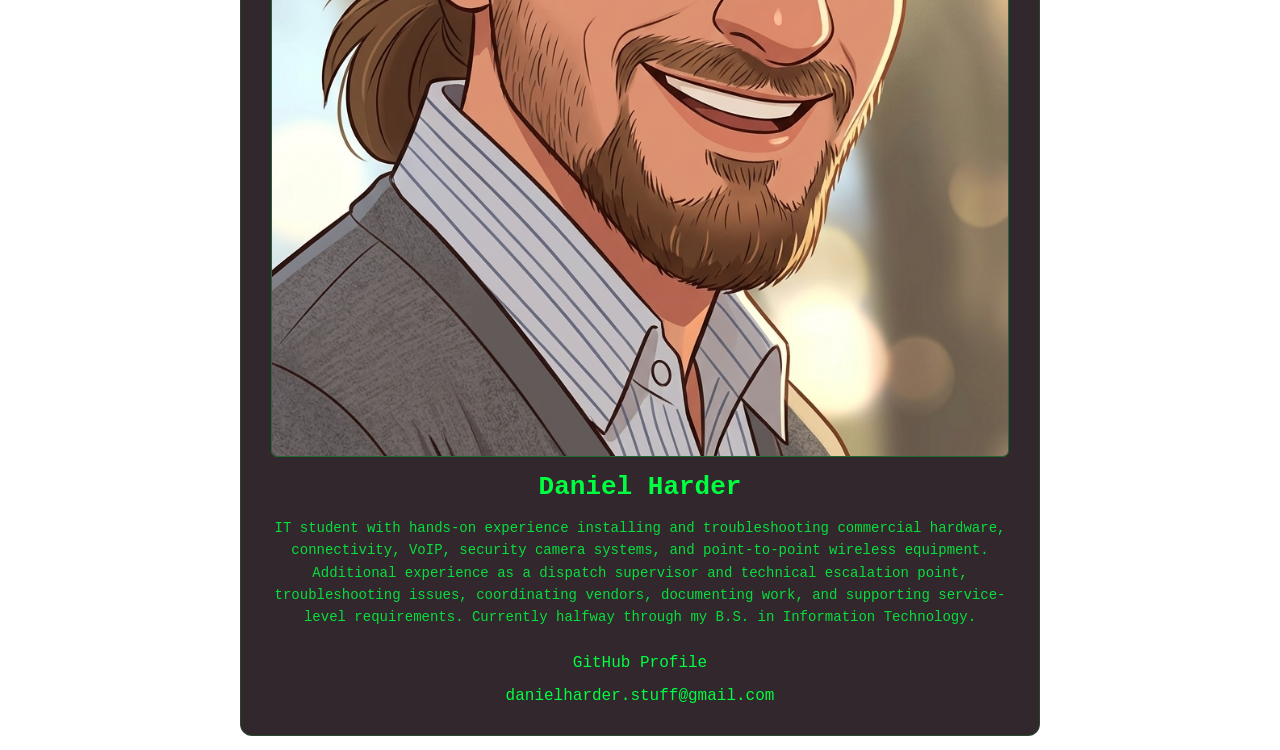
==== commit 5ce3b72e: "site preview msg changes" ====
--- a/index.html
+++ b/index.html
@@ -8,7 +8,7 @@
     <link rel="icon" type="image/png" href="assets/flavi.png">
 
     <meta property="og:title" content="Terminalio">
-    <meta property="og:description" content="You can only think and communicate using words that already exist. If you experience a profound feeling or realization that has no vocabulary, did it actually happen, or does your brain dissolve it because it can't file it away in a linguistic drawer?">
+    <meta property="og:description" content="Daniel's Projects">
     <meta property="og:image" content="https://helloterminalio.com/assets/page_preview.png">
     <meta property="og:url" content="https://helloterminalio.com">
     
